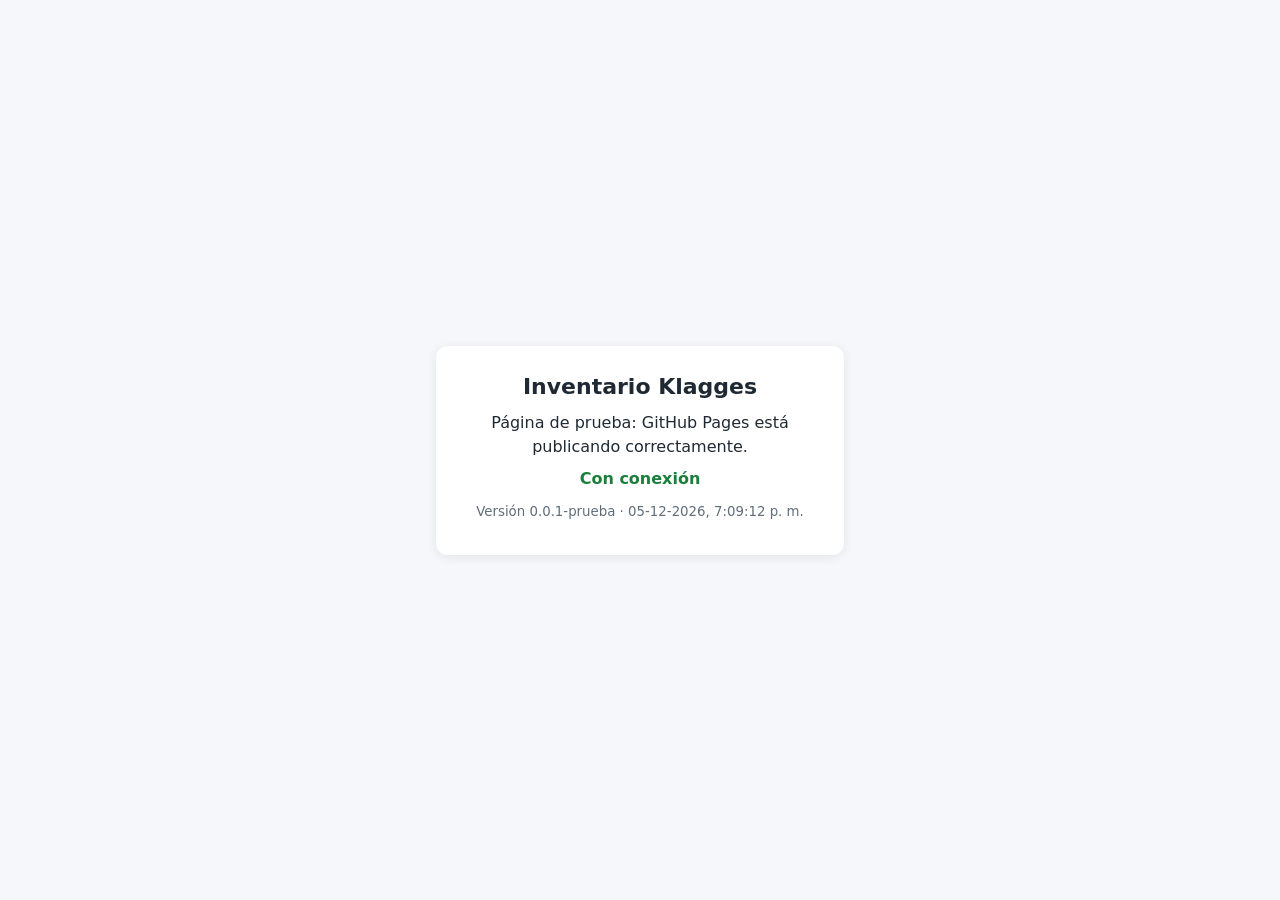
==== index.html @ a6a6cae3 "Create index.html" ====
<!DOCTYPE html>
<html lang="es-CL">
<head>
  <meta charset="utf-8">
  <meta name="viewport" content="width=device-width, initial-scale=1">
  <title>Inventario Klagges</title>
  <style>
    body {
      margin: 0;
      font-family: system-ui, -apple-system, "Segoe UI", Roboto, sans-serif;
      font-size: 16px;
      line-height: 1.5;
      color: #1f2933;
      background: #f5f7fa;
      display: flex;
      align-items: center;
      justify-content: center;
      min-height: 100vh;
    }
    main {
      background: #ffffff;
      border-radius: 12px;
      box-shadow: 0 2px 12px rgba(0, 0, 0, 0.08);
      padding: 24px;
      max-width: 360px;
      width: calc(100% - 32px);
      text-align: center;
    }
    h1 { font-size: 22px; margin: 0 0 8px; }
    p { margin: 8px 0; }
    .estado { font-weight: 600; }
    .conectado { color: #1b7f3b; }
    .sin-conexion { color: #b42318; }
    small { color: #616e7c; }
    @media (prefers-color-scheme: dark) {
      body { color: #e4e7eb; background: #12181f; }
      main { background: #1c242d; box-shadow: none; }
      small { color: #9aa5b1; }
      .conectado { color: #4ade80; }
      .sin-conexion { color: #f87171; }
    }
  </style>
</head>
<body>
  <main>
    <h1>Inventario Klagges</h1>
    <p>Página de prueba: GitHub Pages está publicando correctamente.</p>
    <p class="estado" id="estado">Verificando conexión…</p>
    <p><small>Versión <span id="version"></span> · <span id="hora"></span></small></p>
  </main>

  <script>
    // Versión de la app (se sube cada vez que cambie el frontend)
    var APP_VERSION = "0.0.1-prueba";

    document.getElementById("version").textContent = APP_VERSION;
    document.getElementById("hora").textContent = new Date().toLocaleString("es-CL", {
      timeZone: "America/Santiago"
    });

    // Muestra si el teléfono tiene señal en este momento
    function actualizarEstado() {
      var elemento = document.getElementById("estado");
      if (navigator.onLine) {
        elemento.textContent = "Con conexión";
        elemento.className = "estado conectado";
      } else {
        elemento.textContent = "Sin conexión";
        elemento.className = "estado sin-conexion";
      }
    }

    window.addEventListener("online", actualizarEstado);
    window.addEventListener("offline", actualizarEstado);
    actualizarEstado();
  </script>
</body>
</html>
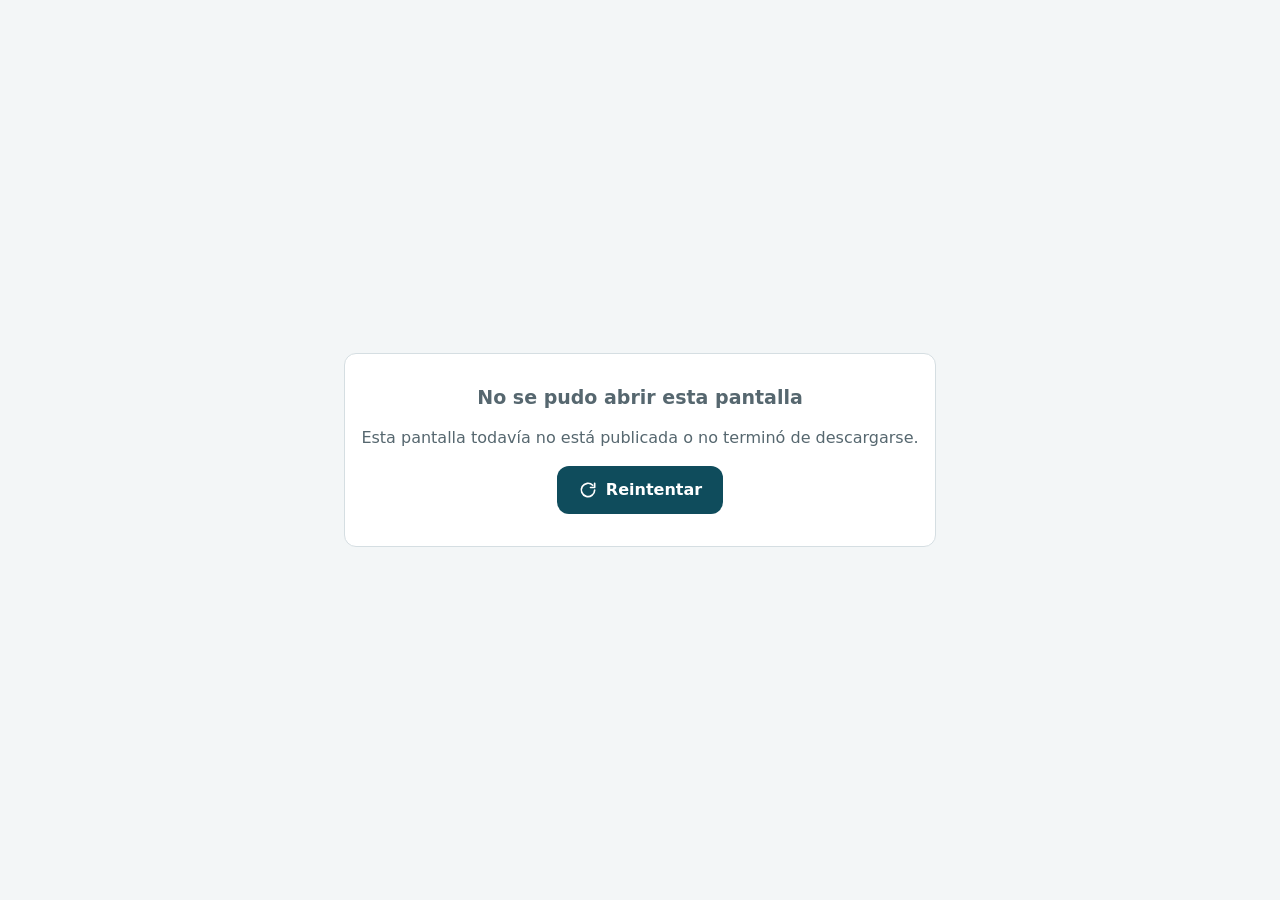
==== commit 818548f7: "Entrega 2B-2" ====
--- a/index.html
+++ b/index.html
@@ -1,78 +1,49 @@
 <!DOCTYPE html>
+<!--
+  Archivo: index.html
+  Dónde va: GitHub, repositorio inventario-klagges (raíz). Reemplaza la página de prueba del Hito 0.
+  Entrega 2B-2 · Hito 2 · versión 0.2.0
+  Página única de la app: carga los estilos y app.js, que dibuja cada pantalla.
+  - La regla de seguridad (Content-Security-Policy) solo permite código y estilos de este mismo
+    sitio, y conversar con la API de Apps Script.
+  - manifest.json y la carpeta iconos llegan en la entrega 2D, para instalar la app en el teléfono.
+-->
 <html lang="es-CL">
 <head>
   <meta charset="utf-8">
-  <meta name="viewport" content="width=device-width, initial-scale=1">
+  <meta name="viewport" content="width=device-width, initial-scale=1, viewport-fit=cover">
+  <meta http-equiv="Content-Security-Policy" content="default-src 'self'; script-src 'self'; style-src 'self'; img-src 'self' data: blob:; connect-src 'self' https://script.google.com https://script.googleusercontent.com; object-src 'none'; base-uri 'self'; form-action 'self'">
   <title>Inventario Klagges</title>
-  <style>
-    body {
-      margin: 0;
-      font-family: system-ui, -apple-system, "Segoe UI", Roboto, sans-serif;
-      font-size: 16px;
-      line-height: 1.5;
-      color: #1f2933;
-      background: #f5f7fa;
-      display: flex;
-      align-items: center;
-      justify-content: center;
-      min-height: 100vh;
-    }
-    main {
-      background: #ffffff;
-      border-radius: 12px;
-      box-shadow: 0 2px 12px rgba(0, 0, 0, 0.08);
-      padding: 24px;
-      max-width: 360px;
-      width: calc(100% - 32px);
-      text-align: center;
-    }
-    h1 { font-size: 22px; margin: 0 0 8px; }
-    p { margin: 8px 0; }
-    .estado { font-weight: 600; }
-    .conectado { color: #1b7f3b; }
-    .sin-conexion { color: #b42318; }
-    small { color: #616e7c; }
-    @media (prefers-color-scheme: dark) {
-      body { color: #e4e7eb; background: #12181f; }
-      main { background: #1c242d; box-shadow: none; }
-      small { color: #9aa5b1; }
-      .conectado { color: #4ade80; }
-      .sin-conexion { color: #f87171; }
-    }
-  </style>
+  <meta name="description" content="Control de inventario de Klagges y Cía. Ltda.">
+  <meta name="robots" content="noindex, nofollow">
+  <meta name="format-detection" content="telephone=no">
+  <meta name="color-scheme" content="light dark">
+  <meta name="theme-color" content="#0F4C5C">
+  <meta name="mobile-web-app-capable" content="yes">
+  <meta name="apple-mobile-web-app-capable" content="yes">
+  <meta name="apple-mobile-web-app-title" content="Inventario">
+  <meta name="apple-mobile-web-app-status-bar-style" content="default">
+  <link rel="manifest" href="manifest.json">
+  <link rel="icon" href="iconos/icono.svg" type="image/svg+xml">
+  <link rel="icon" href="iconos/icono-32.png" sizes="32x32" type="image/png">
+  <link rel="apple-touch-icon" href="iconos/apple-touch-icon.png">
+  <link rel="stylesheet" href="styles.css">
+  <link rel="stylesheet" href="disposicion.css">
+  <link rel="modulepreload" href="config.js">
+  <link rel="modulepreload" href="util.js">
+  <link rel="modulepreload" href="api.js">
+  <script type="module" src="app.js"></script>
 </head>
 <body>
-  <main>
-    <h1>Inventario Klagges</h1>
-    <p>Página de prueba: GitHub Pages está publicando correctamente.</p>
-    <p class="estado" id="estado">Verificando conexión…</p>
-    <p><small>Versión <span id="version"></span> · <span id="hora"></span></small></p>
-  </main>
-
-  <script>
-    // Versión de la app (se sube cada vez que cambie el frontend)
-    var APP_VERSION = "0.0.1-prueba";
-
-    document.getElementById("version").textContent = APP_VERSION;
-    document.getElementById("hora").textContent = new Date().toLocaleString("es-CL", {
-      timeZone: "America/Santiago"
-    });
-
-    // Muestra si el teléfono tiene señal en este momento
-    function actualizarEstado() {
-      var elemento = document.getElementById("estado");
-      if (navigator.onLine) {
-        elemento.textContent = "Con conexión";
-        elemento.className = "estado conectado";
-      } else {
-        elemento.textContent = "Sin conexión";
-        elemento.className = "estado sin-conexion";
-      }
-    }
-
-    window.addEventListener("online", actualizarEstado);
-    window.addEventListener("offline", actualizarEstado);
-    actualizarEstado();
-  </script>
+  <div class="franja-prueba" id="franja" hidden><span class="franja-prueba__texto">DATOS DE PRUEBA</span></div>
+  <div class="app" id="app" data-sesion="no">
+    <nav class="navegacion" id="navegacion" aria-label="Menú principal"></nav>
+    <header class="encabezado" id="encabezado"></header>
+    <main class="contenido" id="contenido" tabindex="-1">
+      <div class="ingreso"><p class="cargando">Cargando…</p></div>
+    </main>
+  </div>
+  <div id="avisos" aria-live="polite"></div>
+  <noscript><p class="vacio">Esta app necesita JavaScript. Actívalo en el navegador para usarla.</p></noscript>
 </body>
 </html>
--- a/styles.css
+++ b/styles.css
@@ -0,0 +1,327 @@
+/* ============================================================
+ * Archivo: styles.css
+ * Dónde va: GitHub, repositorio inventario-klagges (raíz)
+ * Entrega 2B-1 · Hito 2 · versión 0.2.0
+ * ============================================================
+ * Colores, letra y componentes de la app: botones, campos, tarjetas, chips, tabla, avisos.
+ * Paleta A "Biobío" (azul petróleo) en tema claro y oscuro. El tema sigue al equipo, salvo que
+ * la persona elija uno en Más (atributo data-tema="claro" u "oscuro" en <html>).
+ * La ubicación de cada parte según el ancho de pantalla está en disposicion.css.
+ */
+
+/* ---------- Colores: tema claro ---------- */
+:root {
+  color-scheme: light;
+  --fondo: #F3F6F7;
+  --superficie: #FFFFFF;
+  --superficie-2: #EAF0F2;
+  --borde: #D5DEE2;
+  --borde-fuerte: #AEBFC6;
+  --texto: #13242B;
+  --texto-suave: #56676F;
+  --primario: #0F4C5C;
+  --primario-hover: #0B3C49;
+  --sobre-primario: #FFFFFF;
+  --primario-suave: #DCEEF1;
+  --sobre-primario-suave: #0F4C5C;
+  --acento: #4FC1C4;
+  --foco: #1F8A99;
+  --lateral: #0F4C5C;
+  --sobre-lateral: #FFFFFF;
+  --lateral-suave: #B9D6DD;
+  --lateral-activo: rgba(255, 255, 255, 0.16);
+  --lateral-linea: rgba(255, 255, 255, 0.18);
+  --boton-lateral: #FFFFFF;
+  --sobre-boton-lateral: #0F4C5C;
+  --critico-fondo: #FCE4E2;
+  --critico-texto: #B3261E;
+  --pronto-fondo: #FFE6D5;
+  --pronto-texto: #A6430A;
+  --atento-fondo: #FFF1C2;
+  --atento-texto: #7A5A00;
+  --ok-fondo: #DDF2E3;
+  --ok-texto: #1E6B34;
+  --ok-punto: #2E8B47;
+  --sombra: 0 1px 2px rgba(16, 36, 43, 0.06), 0 2px 6px rgba(16, 36, 43, 0.08);
+  --sombra-flotante: 0 8px 28px rgba(16, 36, 43, 0.22);
+  --flecha: url("data:image/svg+xml,%3Csvg xmlns='http://www.w3.org/2000/svg' viewBox='0 0 24 24' fill='none' stroke='%2356676F' stroke-width='2' stroke-linecap='round' stroke-linejoin='round'%3E%3Cpath d='m6 9 6 6 6-6'/%3E%3C/svg%3E");
+
+  --fuente: system-ui, -apple-system, "Segoe UI", Roboto, "Helvetica Neue", Arial, sans-serif;
+  --radio: 12px;
+  --radio-chico: 8px;
+  --alto-control: 48px;
+}
+
+/* ---------- Colores: tema oscuro (automático o elegido) ---------- */
+@media (prefers-color-scheme: dark) {
+  :root:not([data-tema="claro"]) {
+    color-scheme: dark;
+    --fondo: #0B1519;
+    --superficie: #13222A;
+    --superficie-2: #1A2D36;
+    --borde: #27404B;
+    --borde-fuerte: #3A5864;
+    --texto: #E4EEF1;
+    --texto-suave: #9AB0B9;
+    --primario: #5CC6CE;
+    --primario-hover: #7AD3D9;
+    --sobre-primario: #052126;
+    --primario-suave: #173A44;
+    --sobre-primario-suave: #A8E6EA;
+    --foco: #7AD3D9;
+    --lateral: #0F1D23;
+    --sobre-lateral: #E4EEF1;
+    --lateral-suave: #9AB0B9;
+    --lateral-activo: rgba(92, 198, 206, 0.16);
+    --lateral-linea: #27404B;
+    --boton-lateral: #5CC6CE;
+    --sobre-boton-lateral: #052126;
+    --critico-fondo: #4A1F1C;
+    --critico-texto: #F2B8B5;
+    --pronto-fondo: #4A2A16;
+    --pronto-texto: #FFB68A;
+    --atento-fondo: #3F3412;
+    --atento-texto: #F5D46B;
+    --ok-fondo: #173A24;
+    --ok-texto: #8FD3A4;
+    --ok-punto: #5BC27A;
+    --sombra: 0 1px 2px rgba(0, 0, 0, 0.4);
+    --sombra-flotante: 0 8px 28px rgba(0, 0, 0, 0.55);
+    --flecha: url("data:image/svg+xml,%3Csvg xmlns='http://www.w3.org/2000/svg' viewBox='0 0 24 24' fill='none' stroke='%239AB0B9' stroke-width='2' stroke-linecap='round' stroke-linejoin='round'%3E%3Cpath d='m6 9 6 6 6-6'/%3E%3C/svg%3E");
+  }
+}
+
+:root[data-tema="oscuro"] {
+  color-scheme: dark;
+  --fondo: #0B1519;
+  --superficie: #13222A;
+  --superficie-2: #1A2D36;
+  --borde: #27404B;
+  --borde-fuerte: #3A5864;
+  --texto: #E4EEF1;
+  --texto-suave: #9AB0B9;
+  --primario: #5CC6CE;
+  --primario-hover: #7AD3D9;
+  --sobre-primario: #052126;
+  --primario-suave: #173A44;
+  --sobre-primario-suave: #A8E6EA;
+  --foco: #7AD3D9;
+  --lateral: #0F1D23;
+  --sobre-lateral: #E4EEF1;
+  --lateral-suave: #9AB0B9;
+  --lateral-activo: rgba(92, 198, 206, 0.16);
+  --lateral-linea: #27404B;
+  --boton-lateral: #5CC6CE;
+  --sobre-boton-lateral: #052126;
+  --critico-fondo: #4A1F1C;
+  --critico-texto: #F2B8B5;
+  --pronto-fondo: #4A2A16;
+  --pronto-texto: #FFB68A;
+  --atento-fondo: #3F3412;
+  --atento-texto: #F5D46B;
+  --ok-fondo: #173A24;
+  --ok-texto: #8FD3A4;
+  --ok-punto: #5BC27A;
+  --sombra: 0 1px 2px rgba(0, 0, 0, 0.4);
+  --sombra-flotante: 0 8px 28px rgba(0, 0, 0, 0.55);
+  --flecha: url("data:image/svg+xml,%3Csvg xmlns='http://www.w3.org/2000/svg' viewBox='0 0 24 24' fill='none' stroke='%239AB0B9' stroke-width='2' stroke-linecap='round' stroke-linejoin='round'%3E%3Cpath d='m6 9 6 6 6-6'/%3E%3C/svg%3E");
+}
+
+/* ---------- Base ---------- */
+*, *::before, *::after { box-sizing: border-box; }
+html { -webkit-text-size-adjust: 100%; text-size-adjust: 100%; }
+body {
+  margin: 0;
+  font-family: var(--fuente);
+  font-size: 1rem;
+  line-height: 1.5;
+  color: var(--texto);
+  background: var(--fondo);
+  -webkit-font-smoothing: antialiased;
+  -webkit-tap-highlight-color: transparent;
+}
+h1, h2, h3, p { margin: 0; }
+h1, h2, h3 { line-height: 1.25; }
+h1 { font-size: 1.375rem; font-weight: 750; }
+h2 { font-size: 1.1875rem; font-weight: 700; }
+h3 { font-size: 1.0625rem; font-weight: 700; }
+a { color: var(--primario); }
+button, input, select, textarea { font: inherit; color: inherit; }
+button { cursor: pointer; }
+[hidden] { display: none !important; }
+:focus-visible { outline: 3px solid var(--foco); outline-offset: 2px; }
+.oculto-visual {
+  position: absolute; width: 1px; height: 1px; margin: -1px; padding: 0; border: 0;
+  overflow: hidden; clip: rect(0 0 0 0); white-space: nowrap;
+}
+.icono { display: block; width: 24px; height: 24px; flex: 0 0 auto; }
+.numero { font-variant-numeric: tabular-nums; white-space: nowrap; }
+.texto-suave { color: var(--texto-suave); }
+.pila { display: flex; flex-direction: column; gap: 16px; }
+.fila { display: flex; flex-wrap: wrap; align-items: center; gap: 12px; }
+.fila--entre { justify-content: space-between; }
+.crece { flex: 1 1 auto; min-width: 0; }
+
+/* ---------- Botones ---------- */
+.boton {
+  display: inline-flex; align-items: center; justify-content: center; gap: 8px;
+  min-height: var(--alto-control); padding: 0 20px;
+  border: 1px solid transparent; border-radius: var(--radio);
+  font-size: 1rem; font-weight: 650; line-height: 1.2; text-decoration: none;
+  transition: background-color 0.15s, border-color 0.15s;
+}
+.boton:disabled { opacity: 0.55; cursor: not-allowed; }
+.boton .icono { width: 20px; height: 20px; }
+.boton--primario { background: var(--primario); color: var(--sobre-primario); }
+.boton--secundario { background: var(--superficie); color: var(--texto); border-color: var(--borde-fuerte); }
+.boton--texto { background: transparent; color: var(--primario); padding: 0 12px; }
+.boton--peligro { background: var(--superficie); color: var(--critico-texto); border-color: currentColor; }
+.boton--bloque { width: 100%; }
+.boton--icono { width: var(--alto-control); padding: 0; }
+@media (hover: hover) {
+  .boton--primario:hover:not(:disabled) { background: var(--primario-hover); }
+  .boton--secundario:hover:not(:disabled), .boton--texto:hover:not(:disabled) { background: var(--superficie-2); }
+}
+
+/* ---------- Campos de formulario ---------- */
+.campo { display: flex; flex-direction: column; gap: 6px; }
+.campo__etiqueta { font-weight: 650; }
+.campo__ayuda { font-size: 0.875rem; color: var(--texto-suave); }
+.campo__control {
+  width: 100%; min-height: var(--alto-control); padding: 0 14px;
+  border: 1px solid var(--borde-fuerte); border-radius: var(--radio);
+  background: var(--superficie); color: var(--texto); font-size: 1rem;
+}
+.campo__control::placeholder { color: var(--texto-suave); opacity: 1; }
+.campo__control:focus-visible { outline-offset: 0; border-color: var(--foco); }
+select.campo__control {
+  appearance: none; -webkit-appearance: none; padding-right: 44px;
+  background: var(--superficie) var(--flecha) no-repeat right 12px center / 20px 20px;
+}
+.casilla { display: flex; align-items: center; gap: 12px; min-height: 44px; cursor: pointer; }
+.casilla input { width: 22px; height: 22px; margin: 0; accent-color: var(--primario); }
+.buscador { position: relative; }
+.buscador > .icono {
+  position: absolute; left: 14px; top: 50%; transform: translateY(-50%);
+  width: 20px; height: 20px; color: var(--texto-suave); pointer-events: none;
+}
+.buscador .campo__control { padding-left: 44px; }
+.mensaje-error {
+  padding: 12px 14px; border-radius: var(--radio);
+  background: var(--critico-fondo); color: var(--critico-texto); font-weight: 600;
+}
+
+/* ---------- Tarjetas, métricas y chips ---------- */
+.tarjeta { padding: 16px; background: var(--superficie); border: 1px solid var(--borde); border-radius: var(--radio); }
+.tarjeta--boton { display: block; width: 100%; text-align: left; color: inherit; text-decoration: none; cursor: pointer; }
+.metricas { display: grid; grid-template-columns: repeat(auto-fit, minmax(190px, 1fr)); gap: 12px; }
+.metrica {
+  display: flex; flex-direction: column; gap: 4px; padding: 16px;
+  background: var(--superficie); border: 1px solid var(--borde); border-radius: var(--radio);
+}
+.metrica__etiqueta { color: var(--texto-suave); }
+.metrica__valor { font-size: 1.625rem; font-weight: 750; line-height: 1.2; font-variant-numeric: tabular-nums; }
+.metrica__detalle { font-size: 0.875rem; color: var(--texto-suave); }
+.chips { display: flex; gap: 8px; overflow-x: auto; scrollbar-width: none; padding: 2px; margin: -2px; }
+.chips::-webkit-scrollbar { display: none; }
+.chip {
+  flex: 0 0 auto; min-height: 40px; padding: 0 16px; white-space: nowrap;
+  border: 1px solid var(--borde-fuerte); border-radius: 999px;
+  background: var(--superficie); color: var(--texto); font-size: 0.9375rem;
+}
+.chip[aria-pressed="true"] { background: var(--primario); border-color: var(--primario); color: var(--sobre-primario); font-weight: 650; }
+
+/* ---------- Estados (vencimientos y avisos) ---------- */
+.estado {
+  display: inline-flex; align-items: center; gap: 6px; padding: 3px 10px; border-radius: 6px;
+  background: var(--superficie-2); color: var(--texto-suave);
+  font-size: 0.875rem; font-weight: 650; line-height: 1.4; white-space: nowrap;
+}
+.estado--critico { background: var(--critico-fondo); color: var(--critico-texto); }
+.estado--pronto { background: var(--pronto-fondo); color: var(--pronto-texto); }
+.estado--atento { background: var(--atento-fondo); color: var(--atento-texto); }
+.estado--ok { background: var(--ok-fondo); color: var(--ok-texto); }
+.conexion { display: inline-flex; align-items: center; gap: 8px; font-size: 0.9375rem; color: var(--texto-suave); white-space: nowrap; }
+.conexion__punto { width: 10px; height: 10px; border-radius: 50%; background: var(--ok-punto); }
+.conexion--fuera .conexion__punto { background: var(--critico-texto); }
+.franja-prueba {
+  display: flex; align-items: center; justify-content: center; min-height: 28px;
+  background: repeating-linear-gradient(-45deg, #F5C518 0 12px, #1C1C1C 12px 24px);
+}
+.franja-prueba__texto {
+  padding: 2px 12px; border-radius: 4px; background: #F5C518; color: #1C1C1C;
+  font-size: 0.75rem; font-weight: 800; letter-spacing: 0.08em;
+}
+
+/* ---------- Tabla y lista de artículos ---------- */
+.tabla-contenedor { overflow-x: auto; background: var(--superficie); border: 1px solid var(--borde); border-radius: var(--radio); }
+.tabla { width: 100%; border-collapse: collapse; }
+.tabla th {
+  padding: 12px 16px; text-align: left; white-space: nowrap;
+  font-size: 0.875rem; font-weight: 650; color: var(--texto-suave); border-bottom: 1px solid var(--borde);
+}
+.tabla td { padding: 12px 16px; border-bottom: 1px solid var(--borde); vertical-align: middle; }
+.tabla tbody tr:last-child td { border-bottom: 0; }
+.tabla .col-numero { text-align: right; white-space: nowrap; font-variant-numeric: tabular-nums; }
+.tabla tbody tr { cursor: pointer; }
+.tabla tbody tr[aria-selected="true"] { background: var(--primario-suave); }
+.tabla__boton {
+  padding: 0; border: 0; background: none; text-align: left;
+  font-weight: 650; color: inherit;
+}
+.tabla tbody tr[aria-selected="true"] .tabla__boton { color: var(--sobre-primario-suave); }
+.lista-articulos { list-style: none; margin: 0; padding: 0; display: flex; flex-direction: column; gap: 8px; }
+.articulo {
+  display: grid; grid-template-columns: minmax(0, 1fr) auto; align-items: center; gap: 6px 12px;
+  width: 100%; padding: 12px 14px; text-align: left; color: inherit;
+  background: var(--superficie); border: 1px solid var(--borde); border-radius: var(--radio);
+}
+.articulo__nombre { font-weight: 650; }
+.articulo__cantidad { font-weight: 700; text-align: right; white-space: nowrap; font-variant-numeric: tabular-nums; }
+.articulo__valor { text-align: right; color: var(--texto-suave); white-space: nowrap; font-variant-numeric: tabular-nums; }
+@media (hover: hover) {
+  .tabla tbody tr:hover { background: var(--superficie-2); }
+  .tabla tbody tr[aria-selected="true"]:hover { background: var(--primario-suave); }
+  .articulo:hover, .tarjeta--boton:hover { border-color: var(--borde-fuerte); }
+}
+
+/* ---------- Ficha de artículo ---------- */
+.ficha { display: flex; flex-direction: column; gap: 16px; }
+.ficha__cabecera { display: flex; align-items: flex-start; justify-content: space-between; gap: 12px; }
+.ficha__metricas { display: grid; grid-template-columns: repeat(2, minmax(0, 1fr)); gap: 10px; }
+.ficha__metrica { display: flex; flex-direction: column; gap: 2px; padding: 12px; border-radius: var(--radio-chico); background: var(--superficie-2); }
+.lotes { list-style: none; margin: 0; padding: 0; }
+.lote { display: grid; grid-template-columns: minmax(0, 1fr) auto; align-items: center; gap: 4px 12px; padding: 12px 0; border-bottom: 1px solid var(--borde); }
+.datos { display: grid; grid-template-columns: minmax(0, 1fr) auto; gap: 8px 16px; margin: 0; }
+.datos dt { color: var(--texto-suave); }
+.datos dd { margin: 0; text-align: right; font-weight: 650; }
+
+/* ---------- Marca, ingreso y mensajes ---------- */
+.marca { display: flex; align-items: center; gap: 12px; }
+.marca__icono { width: 40px; height: 40px; flex: 0 0 auto; border-radius: 10px; }
+.marca__nombre { font-weight: 750; line-height: 1.2; }
+.marca__empresa { font-size: 0.875rem; color: var(--texto-suave); }
+.ingreso { min-height: 100%; display: flex; align-items: center; justify-content: center; padding: 32px 16px; }
+.ingreso__tarjeta {
+  width: 100%; max-width: 420px; display: flex; flex-direction: column; gap: 20px; padding: 28px 24px;
+  background: var(--superficie); border: 1px solid var(--borde); border-radius: 16px; box-shadow: var(--sombra);
+}
+.ingreso__tarjeta .marca__icono { width: 64px; height: 64px; border-radius: 16px; }
+.cargando { display: flex; align-items: center; gap: 12px; padding: 24px 4px; color: var(--texto-suave); }
+.cargando::before {
+  content: ""; width: 22px; height: 22px; flex: 0 0 auto; border-radius: 50%;
+  border: 3px solid var(--borde); border-top-color: var(--primario); animation: girar 0.8s linear infinite;
+}
+@keyframes girar { to { transform: rotate(360deg); } }
+.vacio { padding: 32px 16px; text-align: center; color: var(--texto-suave); }
+.aviso {
+  position: fixed; z-index: 50; left: 50%; transform: translateX(-50%);
+  display: flex; align-items: center; gap: 12px; width: max-content; max-width: calc(100vw - 32px);
+  padding: 10px 10px 10px 16px; border-radius: var(--radio);
+  background: var(--texto); color: var(--fondo); box-shadow: var(--sombra-flotante);
+}
+.aviso .boton { min-height: 40px; padding: 0 14px; background: var(--fondo); color: var(--texto); }
+
+@media (prefers-reduced-motion: reduce) {
+  *, *::before, *::after { animation-duration: 0.01ms !important; transition-duration: 0.01ms !important; }
+}
--- a/disposicion.css
+++ b/disposicion.css
@@ -0,0 +1,168 @@
+/* ============================================================
+ * Archivo: disposicion.css
+ * Dónde va: GitHub, repositorio inventario-klagges (raíz)
+ * Entrega 2B-1 · Hito 2 · versión 0.2.0
+ * ============================================================
+ * Cómo se ordena la app según el ancho de la pantalla (los colores y componentes están en styles.css):
+ * - Celular (menos de 600 px): barra inferior de 5 botones, con Movimiento al centro.
+ * - Tableta, plegable abierto o celular girado (600 a 1.023 px): riel lateral con íconos.
+ * - Computador (1.024 px o más): menú lateral con la marca, "Nuevo movimiento" y el usuario.
+ * - Desde 1.100 px, la ficha de un artículo se abre al costado de la lista.
+ * La franja DATOS DE PRUEBA queda siempre arriba; app.js agrega la clase con-franja al <body>.
+ */
+
+html { height: 100%; }
+body {
+  min-height: 100%; display: flex; flex-direction: column;
+  padding-left: env(safe-area-inset-left); padding-right: env(safe-area-inset-right);
+}
+body.con-franja { --alto-franja: 28px; }
+.franja-prueba { position: sticky; top: 0; z-index: 40; height: 28px; min-height: 0; }
+
+.app {
+  flex: 1 0 auto;
+  display: grid;
+  grid-template-columns: minmax(0, 1fr);
+  grid-template-rows: auto 1fr;
+  grid-template-areas: "encabezado" "contenido";
+}
+.encabezado {
+  grid-area: encabezado; position: sticky; top: var(--alto-franja, 0px); z-index: 20;
+  display: flex; align-items: center; gap: 12px; min-height: 56px; padding: 8px 16px;
+  background: var(--superficie); border-bottom: 1px solid var(--borde);
+}
+.encabezado__titulo { flex: 1 1 auto; min-width: 0; overflow: hidden; text-overflow: ellipsis; white-space: nowrap; }
+.encabezado__marca { width: 32px; height: 32px; flex: 0 0 auto; border-radius: 8px; }
+.contenido { grid-area: contenido; min-width: 0; padding: 16px 16px calc(104px + env(safe-area-inset-bottom)); }
+.contenido:focus { outline: none; }
+.vista { display: flex; flex-direction: column; gap: 16px; width: 100%; max-width: 1440px; }
+
+/* Sin sesión (pantalla de ingreso): sin navegación ni encabezado, en cualquier ancho */
+.app[data-sesion="no"] { grid-template-columns: minmax(0, 1fr); grid-template-rows: 1fr; grid-template-areas: "contenido"; }
+.app[data-sesion="no"] .navegacion,
+.app[data-sesion="no"] .encabezado { display: none; }
+.app[data-sesion="no"] .contenido { padding: 0; }
+
+/* ---------- Celular: barra inferior ---------- */
+.navegacion {
+  grid-area: navegacion;
+  position: fixed; left: 0; right: 0; bottom: 0; z-index: 30;
+  padding: 6px 4px calc(6px + env(safe-area-inset-bottom));
+  background: var(--superficie); border-top: 1px solid var(--borde);
+}
+.navegacion__marca,
+.navegacion__usuario,
+.navegacion__etiqueta--larga { display: none; }
+.navegacion__lista {
+  list-style: none; margin: 0; padding: 0;
+  display: grid; grid-template-columns: repeat(5, minmax(0, 1fr)); align-items: end;
+}
+.navegacion__item {
+  display: flex; flex-direction: column; align-items: center; gap: 2px; min-height: 56px; padding-top: 4px;
+  color: var(--texto-suave); text-decoration: none; text-align: center; font-size: 0.8125rem; font-weight: 600;
+}
+.navegacion__icono {
+  display: inline-flex; align-items: center; justify-content: center;
+  width: 56px; height: 30px; border-radius: 15px;
+}
+.navegacion__item[aria-current="page"] { color: var(--sobre-primario-suave); font-weight: 750; }
+.navegacion__item[aria-current="page"] .navegacion__icono { background: var(--primario-suave); }
+.navegacion__item--movimiento { margin-top: -26px; color: var(--texto); }
+.navegacion__item--movimiento .navegacion__icono,
+.navegacion__item--movimiento[aria-current="page"] .navegacion__icono {
+  width: 58px; height: 58px; border-radius: 29px;
+  background: var(--primario); color: var(--sobre-primario); box-shadow: var(--sombra-flotante);
+}
+.aviso { bottom: calc(92px + env(safe-area-inset-bottom)); }
+
+/* Lista con ficha (Inventario): en pantallas angostas la ficha se muestra sola */
+.con-panel { display: grid; grid-template-columns: minmax(0, 1fr); gap: 20px; align-items: start; }
+
+/* Columnas de tabla que se ocultan cuando falta espacio (por ejemplo, Categoría) */
+@media (max-width: 1023px) {
+  .col-amplia { display: none; }
+}
+
+/* ---------- Tableta, plegable abierto o celular girado: riel lateral ---------- */
+@media (min-width: 600px) {
+  .app {
+    grid-template-columns: 96px minmax(0, 1fr);
+    grid-template-areas: "navegacion encabezado" "navegacion contenido";
+  }
+  .navegacion {
+    position: sticky; top: var(--alto-franja, 0px); align-self: start;
+    height: calc(100vh - var(--alto-franja, 0px)); height: calc(100dvh - var(--alto-franja, 0px));
+    overflow-y: auto; display: flex; flex-direction: column; gap: 16px; padding: 16px 8px;
+    border-top: 0; border-right: 1px solid var(--borde);
+  }
+  .navegacion__lista { display: flex; flex-direction: column; align-items: stretch; gap: 6px; }
+  .navegacion__li-movimiento { order: -1; margin-bottom: 10px; }
+  .navegacion__item { min-height: 64px; }
+  .navegacion__item--movimiento { margin-top: 0; }
+  .navegacion__item--movimiento .navegacion__icono,
+  .navegacion__item--movimiento[aria-current="page"] .navegacion__icono { width: 56px; height: 56px; }
+  .encabezado { padding: 8px 24px; }
+  .contenido { padding: 20px 24px 40px; }
+  .aviso { bottom: 24px; }
+}
+
+/* ---------- Computador: menú lateral ---------- */
+@media (min-width: 1024px) {
+  .app { grid-template-columns: 252px minmax(0, 1fr); }
+  .navegacion {
+    gap: 20px; padding: 20px 14px;
+    background: var(--lateral); color: var(--sobre-lateral); border-right-color: var(--lateral-linea);
+  }
+  .navegacion__marca { display: flex; padding: 0 6px; }
+  .navegacion__marca .marca__empresa { color: var(--lateral-suave); }
+  .navegacion__lista { gap: 4px; }
+  .navegacion__li-movimiento { margin-bottom: 14px; }
+  .navegacion__item {
+    flex-direction: row; justify-content: flex-start; gap: 12px; min-height: 46px; padding: 0 12px;
+    border-radius: 10px; color: var(--sobre-lateral); font-size: 1rem; font-weight: 600; text-align: left;
+  }
+  .navegacion__icono,
+  .navegacion__item[aria-current="page"] .navegacion__icono { width: auto; height: auto; background: none; }
+  .navegacion__item[aria-current="page"] { background: var(--lateral-activo); color: var(--sobre-lateral); }
+  .navegacion__item--movimiento,
+  .navegacion__item--movimiento[aria-current="page"] {
+    justify-content: center; min-height: 48px; border-radius: 12px;
+    background: var(--boton-lateral); color: var(--sobre-boton-lateral); font-weight: 700;
+  }
+  .navegacion__item--movimiento .navegacion__icono,
+  .navegacion__item--movimiento[aria-current="page"] .navegacion__icono {
+    width: auto; height: auto; background: none; color: inherit; box-shadow: none;
+  }
+  .navegacion__etiqueta--corta { display: none; }
+  .navegacion__etiqueta--larga { display: inline; }
+  .navegacion__usuario {
+    display: flex; align-items: center; gap: 10px; margin-top: auto; padding: 14px 6px 0;
+    border-top: 1px solid var(--lateral-linea);
+  }
+  .usuario__avatar {
+    display: inline-flex; align-items: center; justify-content: center; flex: 0 0 auto;
+    width: 38px; height: 38px; border-radius: 50%; background: var(--lateral-activo); font-weight: 700;
+  }
+  .usuario__datos { display: flex; flex-direction: column; min-width: 0; line-height: 1.3; }
+  .usuario__nombre { font-weight: 650; overflow: hidden; text-overflow: ellipsis; white-space: nowrap; }
+  .usuario__rol { font-size: 0.875rem; color: var(--lateral-suave); }
+  .encabezado { min-height: 64px; padding: 12px 32px; }
+  .encabezado__marca { display: none; }
+  .contenido { padding: 24px 32px 48px; }
+}
+@media (min-width: 1024px) and (hover: hover) {
+  .navegacion__item:hover { background: var(--lateral-activo); }
+  .navegacion__item--movimiento:hover { background: var(--boton-lateral); filter: brightness(0.95); }
+}
+
+/* ---------- Ficha al costado de la lista ---------- */
+@media (min-width: 1100px) {
+  .con-panel--abierto { grid-template-columns: minmax(0, 1fr) minmax(320px, 380px); }
+  .con-panel__panel {
+    position: sticky; top: calc(var(--alto-franja, 0px) + 84px);
+    max-height: calc(100vh - var(--alto-franja, 0px) - 100px); overflow-y: auto;
+  }
+}
+@media (min-width: 1100px) and (max-width: 1499px) {
+  .con-panel--abierto .col-amplia { display: none; }
+}
